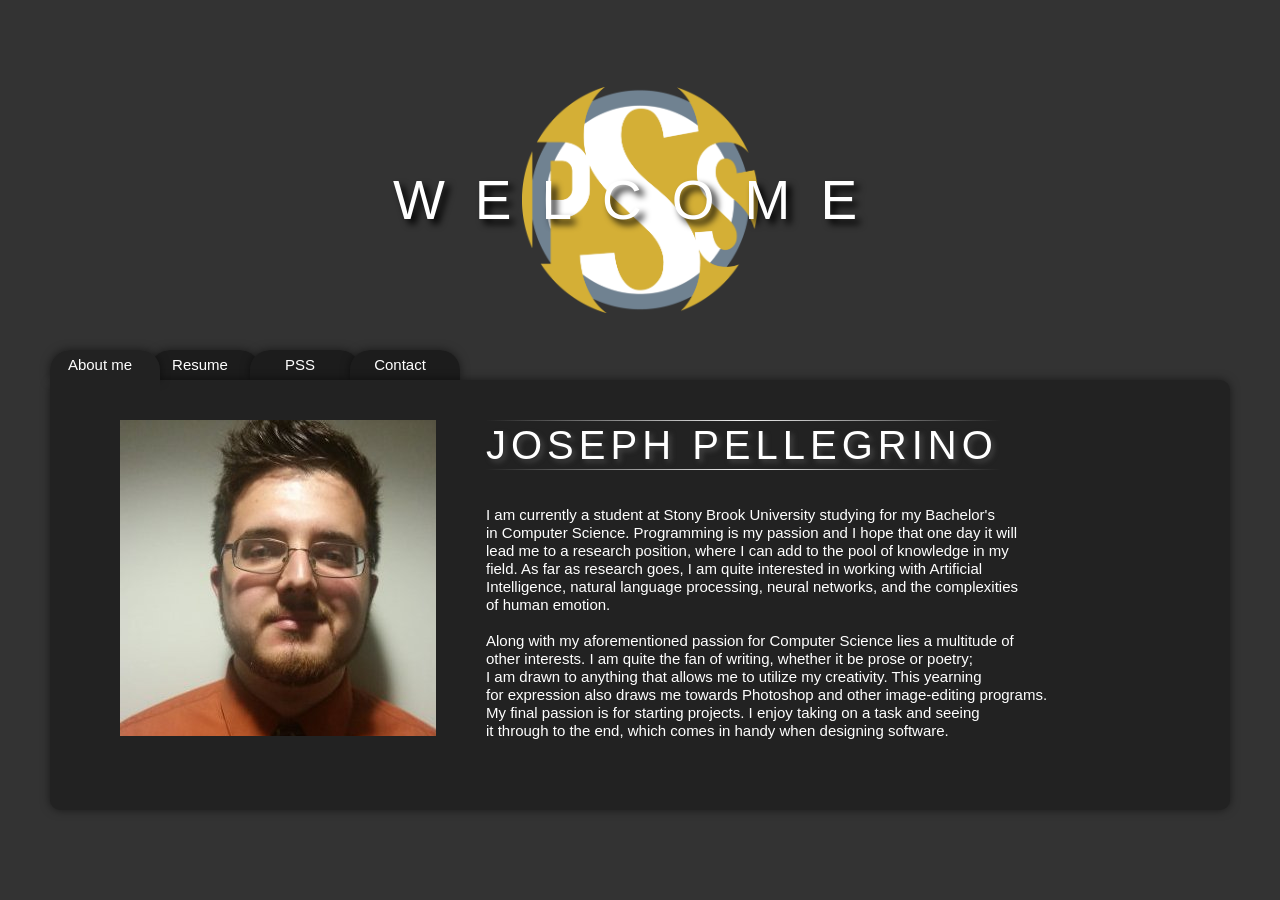
==== index.html @ 598b7303 "Website" ====
<html>
<head>
	<meta charset="utf-8">
	<title>Joseph Pellegrino</title>
	<!--[if lt IE 9]><script src="/r10/html5shiv.js"></script><![endif]-->
	<style>
		*, #content :first-child, #content :last-child {
			margin: 0;
		}

		body {
			font: 300 15px/1.2 "Helvetica Neue", Helvetica, Arial, sans-serif;
			background: #333;
			margin: 50px;
			color: #fff;
		}

		h1 {
			margin-bottom: 20px;
			color: #fff;
			text-transform: uppercase;
			font-size: 55px;
			font-weight: 100;
			letter-spacing: 30px;
			text-shadow: 5px 5px 7px #000;
		}
		
		h2 {
			color: #fff;
			text-transform: uppercase;
			font-size: 40px;
			font-weight: 100;
			letter-spacing: 5px;
			text-shadow: 3px 3px 5px #444;
		}

		nav ul {
			list-style: none;
			padding: 0 0 0 10px;
			min-width: 460px;
		}

		nav li {
			float: left;
			position: relative;
			height: 30px;
			border-radius: 20px 20px 0 0;
			margin-left: -10px;
			box-shadow: 0px 0px 10px rgba(0,0,0,.5);
			transition: .2s;
		}

		nav a {
			display: block;
			position: relative;
			width: 100px;
			height: 20px;
			padding: 6px 10px 20px 0;
			border-radius: 20px 20px 0 0;
			background: #1c1c1c;
			color: #fff;
			text-align: center;
			text-decoration: none;
			transition: .2s;
		}

		nav li:hover {
			z-index: 1;
		}

		nav li:hover a {
			background: #1f1f1f;
			color: #fff;
		}

		#selected {
			z-index: 2;
		}

		#selected a {
			z-index: 3;
			background: #222;
			color: #fff;
			text-shadow: none;
			font-weight: 500;
		}

		#content {
			position: relative;
			z-index: 1;
			clear: both;
			min-width: 420px;
			padding: 20px;
			border-radius: 10px;
			box-shadow: 0px 0px 10px rgba(0,0,0,.5);
			background: #222;
		}

		#content p {
			margin: 20px 0;
		}
		
		.headline {
			height: 300px;
			background-image: url("Logo.png");
			background-size: 20%;
			background-repeat: no-repeat;
			background-position: center;
			vertical-align: middle;
			line-height: 300px;
		}
		
		#header {
			height: 370px;
			width: 2000px;
			padding-left: 50px;
			padding-top: 20px;
		}
		
		#image, #text-wrapper {
			float: left;
		}
		
		#image {
			background: url("face.jpg")
						no-repeat;
			width: 316px;
			height: 316px;
		}
		
		#text-wrapper {
			width: 1565;
			padding-left: 50px;
		}
		
		#text {
			width: 515px;
		}
		
		pre {
			font-family: Arial;
		}
		
		hr.style {
			border: 0;
			height: 1px;
			background-image: -webkit-linear-gradient(left, #222222, #f0f0f0, #222222);
			background-image: -moz-linear-gradient(left, #222222, #f0f0f0, #222222);
			background-image: -ms-linear-gradient(left, #222222, #f0f0f0, #222222);
			background-image: -o-linear-gradient(left, #222222, #f0f0f0, #222222);
		}
	</style>
</head>

<body>
	<header>
		<div class="headline">
			<center><h1>Welcome</h1></center>
		</div>
		<nav>
			<ul>
				<li id="selected"><a href="Joseph Pellegrino.html">About me</a></li>
				<li><a href="Resume.html">Resume</a></li>
				<li><a href="PSS.html">PSS</a></li>
				<li><a href="Contact.html">Contact</a></li>
			</ul>
		</nav>
	</header>
	
	<section id="content">
		<div id="header">
			<div id="image"></div>
			<div id="text-wrapper">
				<div id="text"><hr class="style"><h2>Joseph Pellegrino</h2><hr class="style"></div>
				<pre>

				
I am currently a student at Stony Brook University studying for my Bachelor's
in Computer Science. Programming is my passion and I hope that one day it will
lead me to a research position, where I can add to the pool of knowledge in my
field. As far as research goes, I am quite interested in working with Artificial
Intelligence, natural language processing, neural networks, and the complexities
of human emotion.
				
Along with my aforementioned passion for Computer Science lies a multitude of
other interests. I am quite the fan of writing, whether it be prose or poetry;
I am drawn to anything that allows me to utilize my creativity. This yearning
for expression also draws me towards Photoshop and other image-editing programs.
My final passion is for starting projects. I enjoy taking on a task and seeing
it through to the end, which comes in handy when designing software.
				</pre>
			</div>
		</div>
	</section>
</body>
</html>
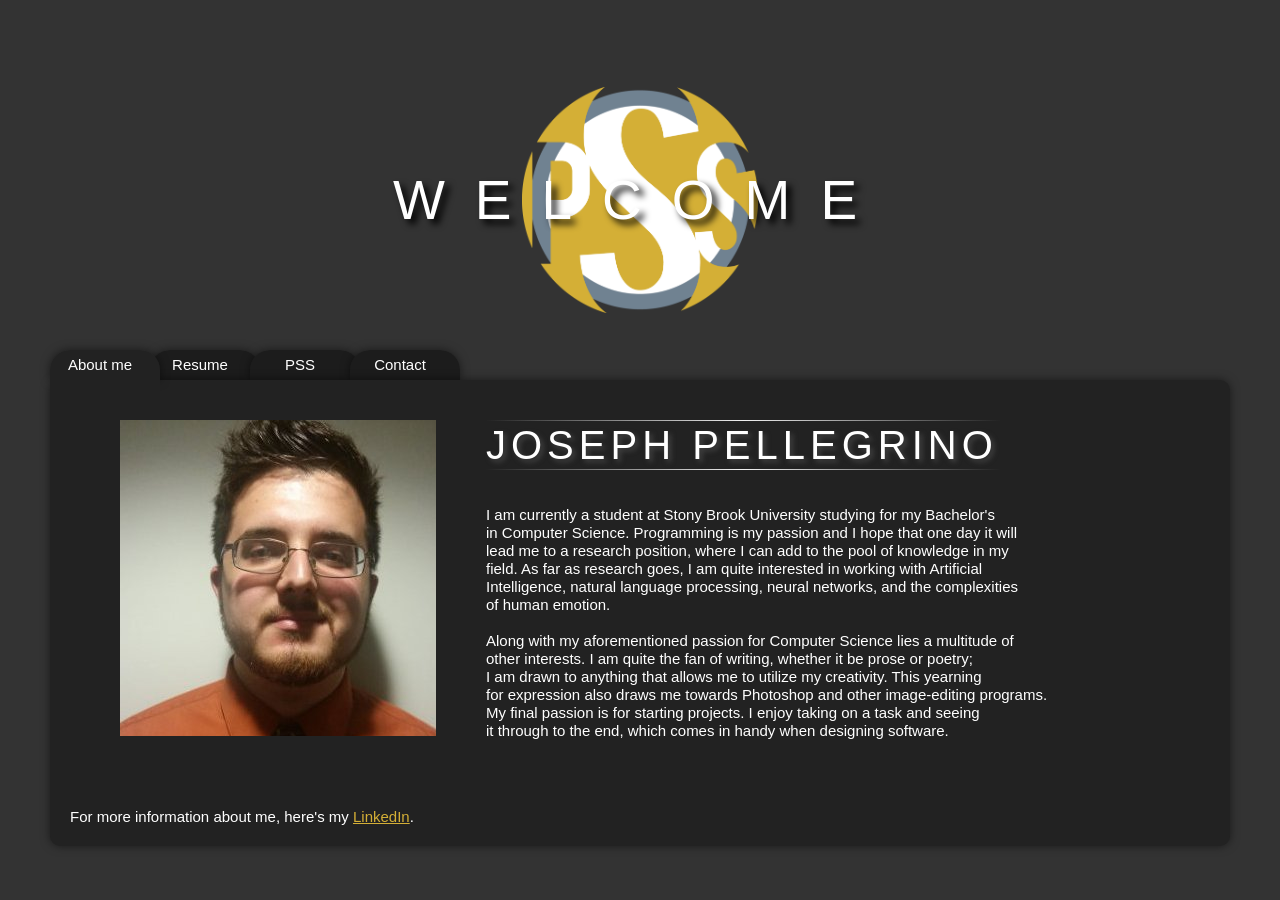
==== commit 9b17b77a: "Added index.html" ====
--- a/index.html
+++ b/index.html
@@ -149,6 +149,26 @@
 			background-image: -ms-linear-gradient(left, #222222, #f0f0f0, #222222);
 			background-image: -o-linear-gradient(left, #222222, #f0f0f0, #222222);
 		}
+		
+		#site {
+			color: #d4af36;
+		}
+		
+		#site:link {
+			color: #d4af36;
+		}
+		
+		#site:visited {
+			color: #ddd;
+		}
+
+		#site:hover {
+			color: #d8d8d8;
+		}
+
+		#site:active {
+			color: #fff;
+		}
 	</style>
 </head>
 
@@ -159,7 +179,7 @@
 		</div>
 		<nav>
 			<ul>
-				<li id="selected"><a href="Joseph Pellegrino.html">About me</a></li>
+				<li id="selected"><a href="index.html">About me</a></li>
 				<li><a href="Resume.html">Resume</a></li>
 				<li><a href="PSS.html">PSS</a></li>
 				<li><a href="Contact.html">Contact</a></li>
@@ -190,7 +210,9 @@
 it through to the end, which comes in handy when designing software.
 				</pre>
 			</div>
-		</div>
+		</div>	
+	<br>
+	For more information about me, here's my <a id="site" href="https://www.linkedin.com/in/joseph-pellegrino-441263b5">LinkedIn</a>.
 	</section>
 </body>
 </html>
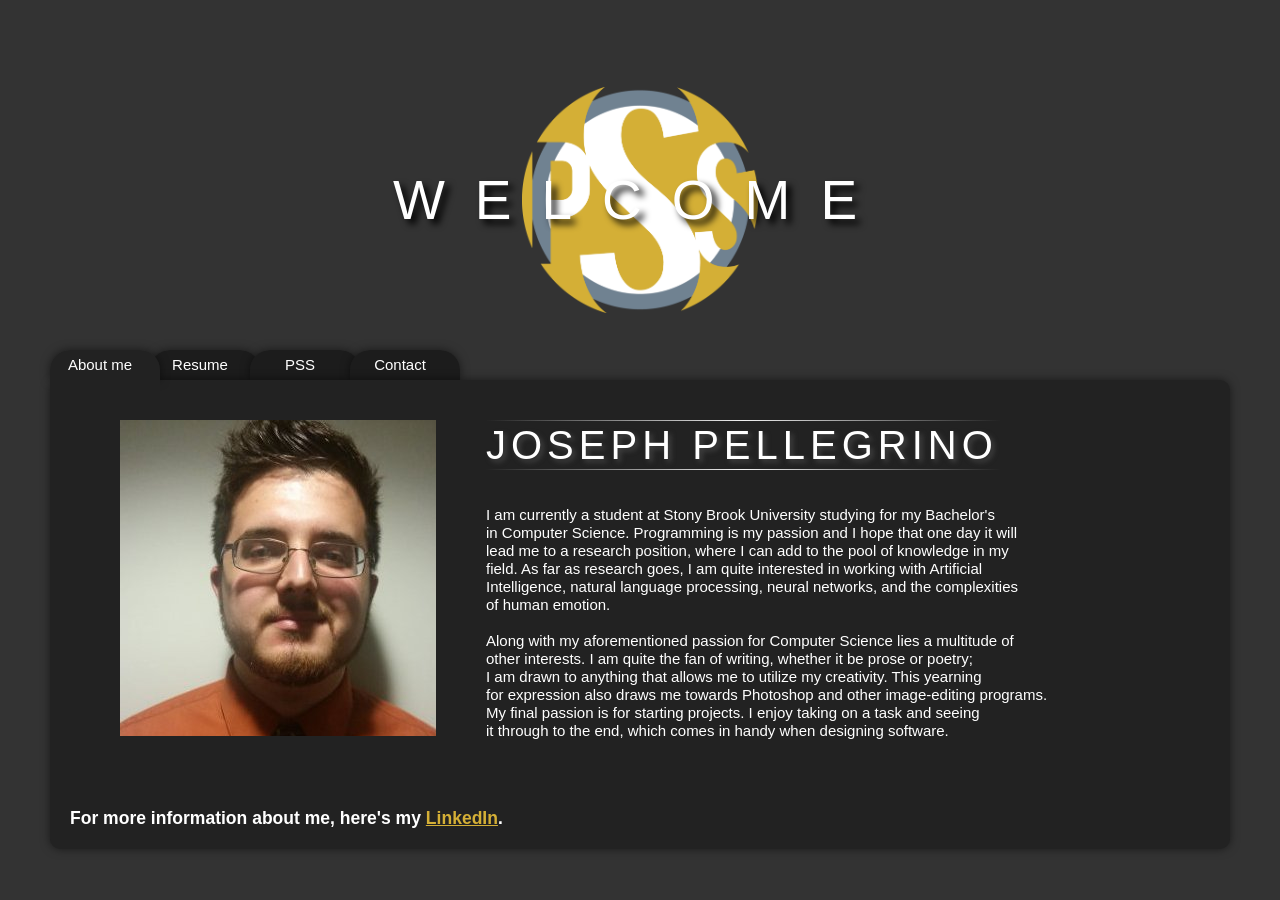
==== commit 74fc417c: "enlarged linkedin leak" ====
--- a/index.html
+++ b/index.html
@@ -212,7 +212,7 @@
 			</div>
 		</div>	
 	<br>
-	For more information about me, here's my <a id="site" href="https://www.linkedin.com/in/joseph-pellegrino-441263b5">LinkedIn</a>.
+	<h3>For more information about me, here's my <a id="site" href="https://www.linkedin.com/in/joseph-pellegrino-441263b5">LinkedIn</a>.</h3>
 	</section>
 </body>
 </html>
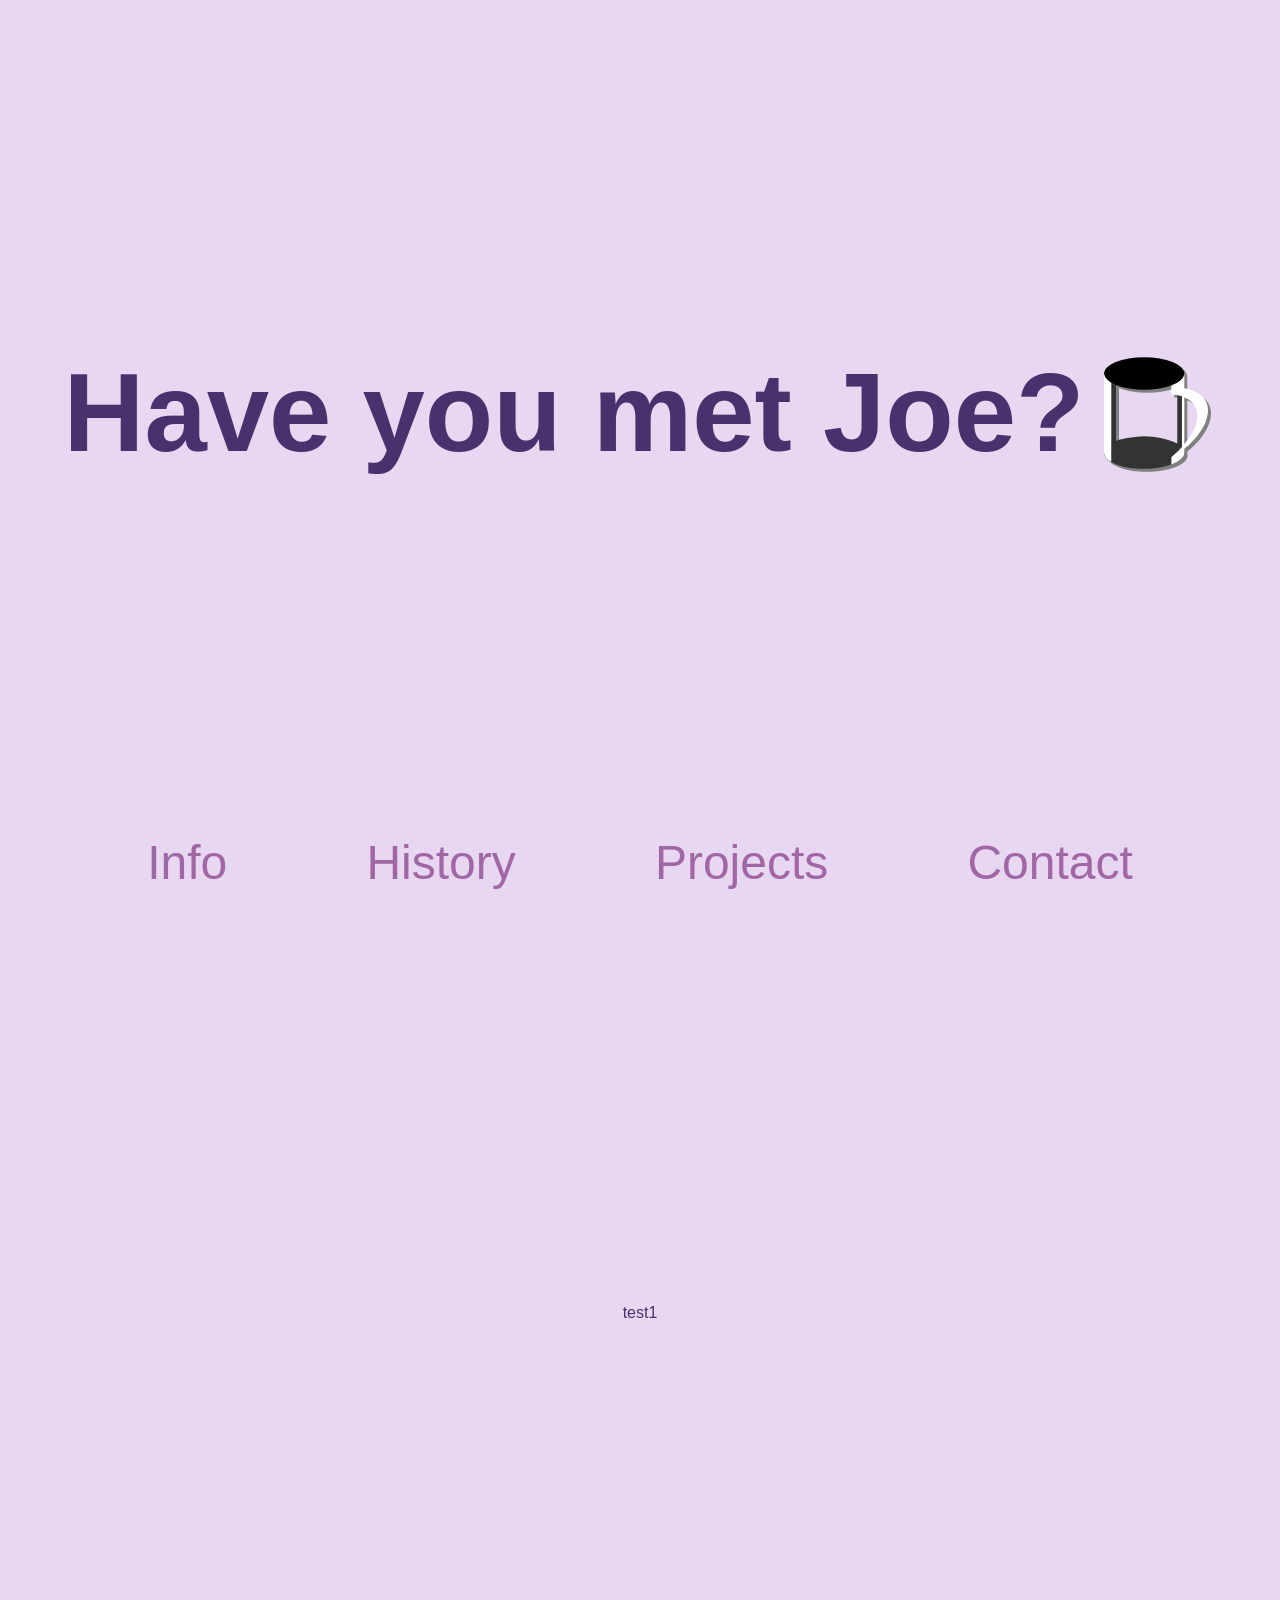
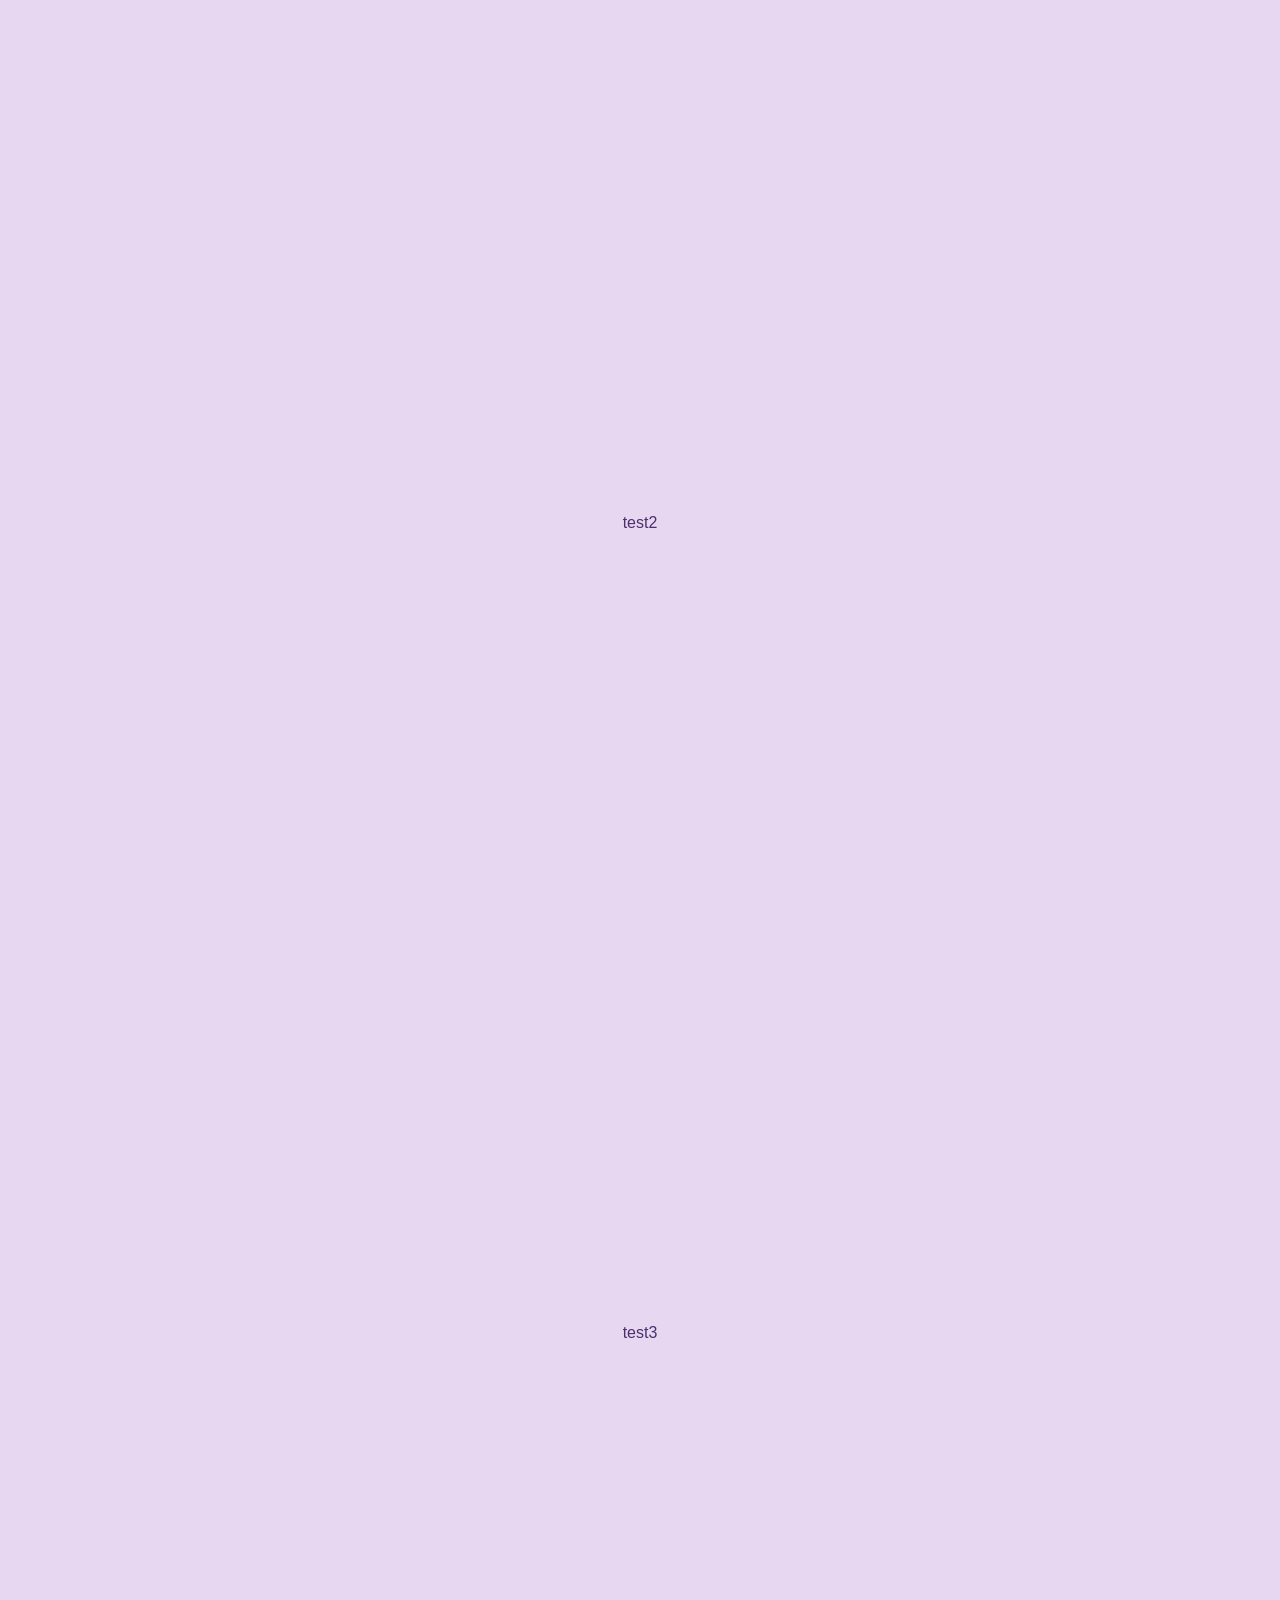
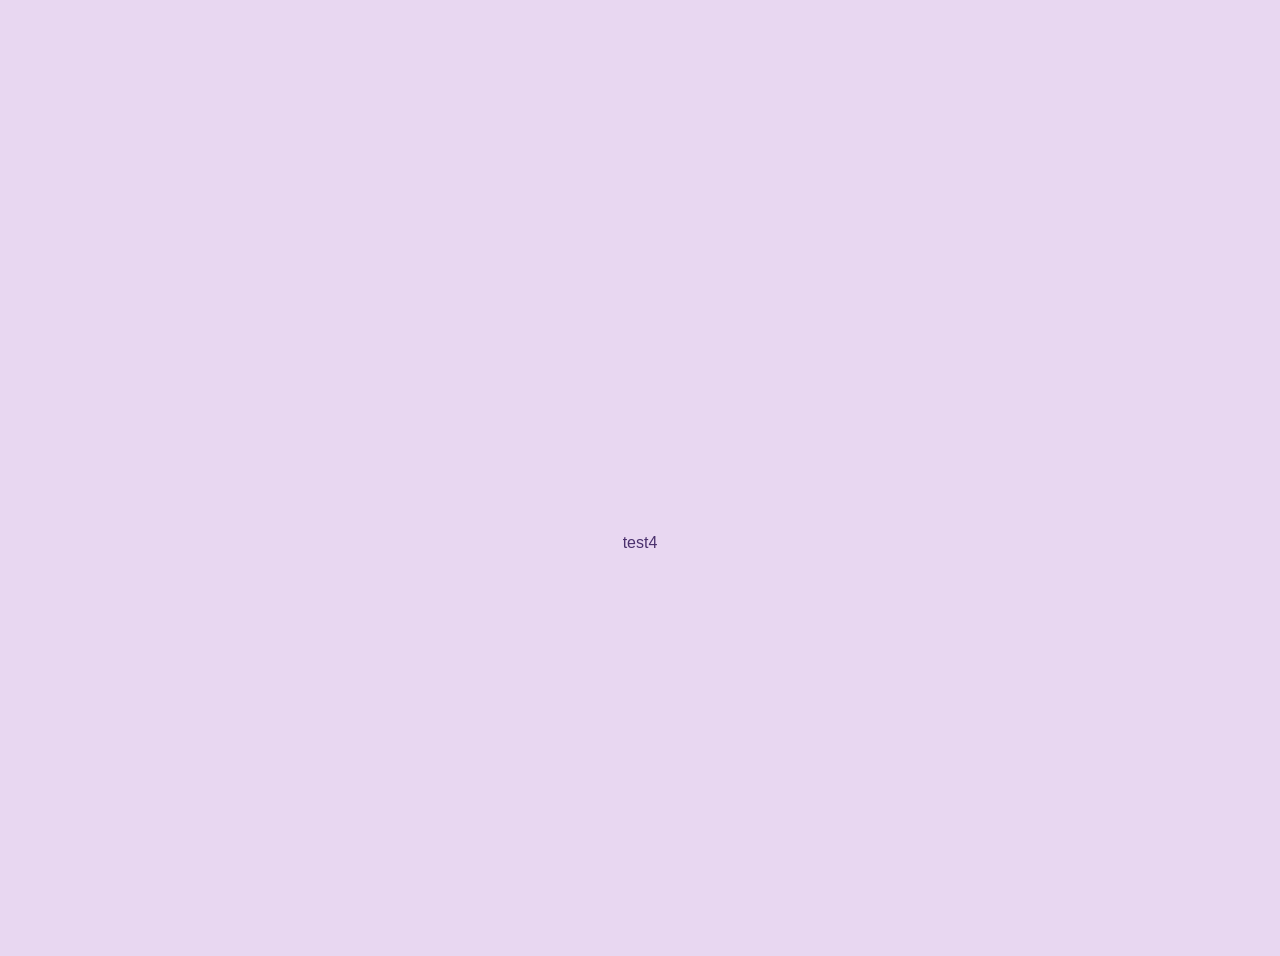
==== commit 0b74eb2a: "website refactor initial commit removed everything but index.html. started to modernize page design." ====
--- a/index.html
+++ b/index.html
@@ -2,217 +2,34 @@
 <head>
 	<meta charset="utf-8">
 	<title>Joseph Pellegrino</title>
-	<!--[if lt IE 9]><script src="/r10/html5shiv.js"></script><![endif]-->
-	<style>
-		*, #content :first-child, #content :last-child {
-			margin: 0;
-		}
-
-		body {
-			font: 300 15px/1.2 "Helvetica Neue", Helvetica, Arial, sans-serif;
-			background: #333;
-			margin: 50px;
-			color: #fff;
-		}
-
-		h1 {
-			margin-bottom: 20px;
-			color: #fff;
-			text-transform: uppercase;
-			font-size: 55px;
-			font-weight: 100;
-			letter-spacing: 30px;
-			text-shadow: 5px 5px 7px #000;
-		}
-		
-		h2 {
-			color: #fff;
-			text-transform: uppercase;
-			font-size: 40px;
-			font-weight: 100;
-			letter-spacing: 5px;
-			text-shadow: 3px 3px 5px #444;
-		}
-
-		nav ul {
-			list-style: none;
-			padding: 0 0 0 10px;
-			min-width: 460px;
-		}
-
-		nav li {
-			float: left;
-			position: relative;
-			height: 30px;
-			border-radius: 20px 20px 0 0;
-			margin-left: -10px;
-			box-shadow: 0px 0px 10px rgba(0,0,0,.5);
-			transition: .2s;
-		}
-
-		nav a {
-			display: block;
-			position: relative;
-			width: 100px;
-			height: 20px;
-			padding: 6px 10px 20px 0;
-			border-radius: 20px 20px 0 0;
-			background: #1c1c1c;
-			color: #fff;
-			text-align: center;
-			text-decoration: none;
-			transition: .2s;
-		}
-
-		nav li:hover {
-			z-index: 1;
-		}
-
-		nav li:hover a {
-			background: #1f1f1f;
-			color: #fff;
-		}
-
-		#selected {
-			z-index: 2;
-		}
-
-		#selected a {
-			z-index: 3;
-			background: #222;
-			color: #fff;
-			text-shadow: none;
-			font-weight: 500;
-		}
-
-		#content {
-			position: relative;
-			z-index: 1;
-			clear: both;
-			min-width: 420px;
-			padding: 20px;
-			border-radius: 10px;
-			box-shadow: 0px 0px 10px rgba(0,0,0,.5);
-			background: #222;
-		}
-
-		#content p {
-			margin: 20px 0;
-		}
-		
-		.headline {
-			height: 300px;
-			background-image: url("Logo.png");
-			background-size: 20%;
-			background-repeat: no-repeat;
-			background-position: center;
-			vertical-align: middle;
-			line-height: 300px;
-		}
-		
-		#header {
-			height: 370px;
-			width: 2000px;
-			padding-left: 50px;
-			padding-top: 20px;
-		}
-		
-		#image, #text-wrapper {
-			float: left;
-		}
-		
-		#image {
-			background: url("face.jpg")
-						no-repeat;
-			width: 316px;
-			height: 316px;
-		}
-		
-		#text-wrapper {
-			width: 1565;
-			padding-left: 50px;
-		}
-		
-		#text {
-			width: 515px;
-		}
-		
-		pre {
-			font-family: Arial;
-		}
-		
-		hr.style {
-			border: 0;
-			height: 1px;
-			background-image: -webkit-linear-gradient(left, #222222, #f0f0f0, #222222);
-			background-image: -moz-linear-gradient(left, #222222, #f0f0f0, #222222);
-			background-image: -ms-linear-gradient(left, #222222, #f0f0f0, #222222);
-			background-image: -o-linear-gradient(left, #222222, #f0f0f0, #222222);
-		}
-		
-		#site {
-			color: #d4af36;
-		}
-		
-		#site:link {
-			color: #d4af36;
-		}
-		
-		#site:visited {
-			color: #ddd;
-		}
-
-		#site:hover {
-			color: #d8d8d8;
-		}
-
-		#site:active {
-			color: #fff;
-		}
-	</style>
+	<link rel="stylesheet" href="style.css" type="text/css">
+	<script src="index.js"></script>
 </head>
 
 <body>
-	<header>
-		<div class="headline">
-			<center><h1>Welcome</h1></center>
-		</div>
-		<nav>
-			<ul>
-				<li id="selected"><a href="index.html">About me</a></li>
-				<li><a href="Resume.html">Resume</a></li>
-				<li><a href="PSS.html">PSS</a></li>
-				<li><a href="Contact.html">Contact</a></li>
-			</ul>
-		</nav>
-	</header>
-	
-	<section id="content">
-		<div id="header">
-			<div id="image"></div>
-			<div id="text-wrapper">
-				<div id="text"><hr class="style"><h2>Joseph Pellegrino</h2><hr class="style"></div>
-				<pre>
-
-				
-I am currently a student at Stony Brook University studying for my Bachelor's
-in Computer Science. Programming is my passion and I hope that one day it will
-lead me to a research position, where I can add to the pool of knowledge in my
-field. As far as research goes, I am quite interested in working with Artificial
-Intelligence, natural language processing, neural networks, and the complexities
-of human emotion.
-				
-Along with my aforementioned passion for Computer Science lies a multitude of
-other interests. I am quite the fan of writing, whether it be prose or poetry;
-I am drawn to anything that allows me to utilize my creativity. This yearning
-for expression also draws me towards Photoshop and other image-editing programs.
-My final passion is for starting projects. I enjoy taking on a task and seeing
-it through to the end, which comes in handy when designing software.
-				</pre>
-			</div>
-		</div>	
-	<br>
-	<h3>For more information about me, here's my <a id="site" href="https://www.linkedin.com/in/joseph-pellegrino-441263b5">LinkedIn</a>.</h3>
+	<section class="page">
+		<span class="header">
+			<h1>Have you met Joe?</h1>
+			<i class="logo" onclick="clickLogo(this)"></i>
+		</span>
+	</section>
+	<nav class="sticky-bar">
+		<a href="#info">Info</a>
+		<a href="#history">History</a>
+		<a href="#projects">Projects</a>
+		<a href="#contact">Contact</a>
+	</nav>
+	<section id="info" class="page">
+		test1
+	</section>
+	<section id="history" class="page">
+		test2
+	</section>
+	<section id="projects" class="page">
+		test3
+	</section>
+	<section id="contact" class="page">
+		test4
 	</section>
 </body>
 </html>
--- a/style.css
+++ b/style.css
@@ -0,0 +1,84 @@
+:root {
+    --color-primary: #4a306d;
+    --color-secondary: #a167a5;
+    --color-bg-primary: #e8d7f1;
+
+    --nav-height: 10vh;
+}
+
+body {
+    background-color: var(--color-bg-primary);
+    color: var(--color-primary);
+    font-family: "Inter", sans-serif;
+    font-optical-sizing: auto;
+    font-style: normal;
+    line-height: 1rem;
+}
+
+.header {
+    display: flex;
+    align-items: center;
+}
+
+h1 {
+    font-size: 7rem;
+}
+
+.logo {
+    display: inline-block;
+    height: 7lh;
+    width: 7lh;
+    background-image: url("./assets/Logo.svg");
+    background-size: contain;
+    background-repeat: no-repeat;
+    fill: var(--color-secondary);
+    filter: drop-shadow(3px 3px grey);
+    margin-left: 20px; 
+}
+
+.logo.clicked {
+    filter: drop-shadow(3px 3px grey) drop-shadow(0px 0px 5px var(--color-secondary));
+    animation: jump 0.2s ease-in;
+}
+
+@keyframes jump {
+    0% { transform: translateY(0) rotate(0); filter: drop-shadow(3px 3px grey) drop-shadow(0px 0px 5px var(--color-secondary)); }
+    50% { transform: translateY(-20px) rotate(-5deg); filter: drop-shadow(3px 3px grey) drop-shadow(0px 0px 10px var(--color-secondary)); }
+    75% { transform: translateY(-10px) rotate(5deg); filter: drop-shadow(3px 3px grey) drop-shadow(0px 0px 7px var(--color-secondary)); }
+    100% { transform: translateY(0) rotate(0); filter: drop-shadow(3px 3px grey) drop-shadow(0px 0px 5px var(--color-secondary)); }
+}
+
+.logo:not(.clicked):hover {
+    filter: drop-shadow(3px 3px grey) drop-shadow(0px 0px 5px var(--color-secondary));
+    animation: jiggle 0.6s ease-in-out 0s infinite;
+}
+
+@keyframes jiggle {
+    0% { transform: rotate(0); }
+    25% { transform: rotate(-5deg); }
+    50% { transform: rotate(5deg); }
+    75% { transform: rotate(-5deg); }
+    100% { transform: rotate(0); }
+}
+
+.page {
+    display: flex;
+    justify-content: center;
+    align-items: center;
+    height: calc(100vh - var(--nav-height));
+}
+
+.sticky-bar {
+    height: var(--nav-height);
+    position: sticky;
+    top: 0;
+    display: flex;
+    justify-content: space-evenly;
+    align-items: center;
+}
+
+.sticky-bar a {
+    color: var(--color-secondary);
+    text-decoration: none;
+    font-size: 3rem;
+}
